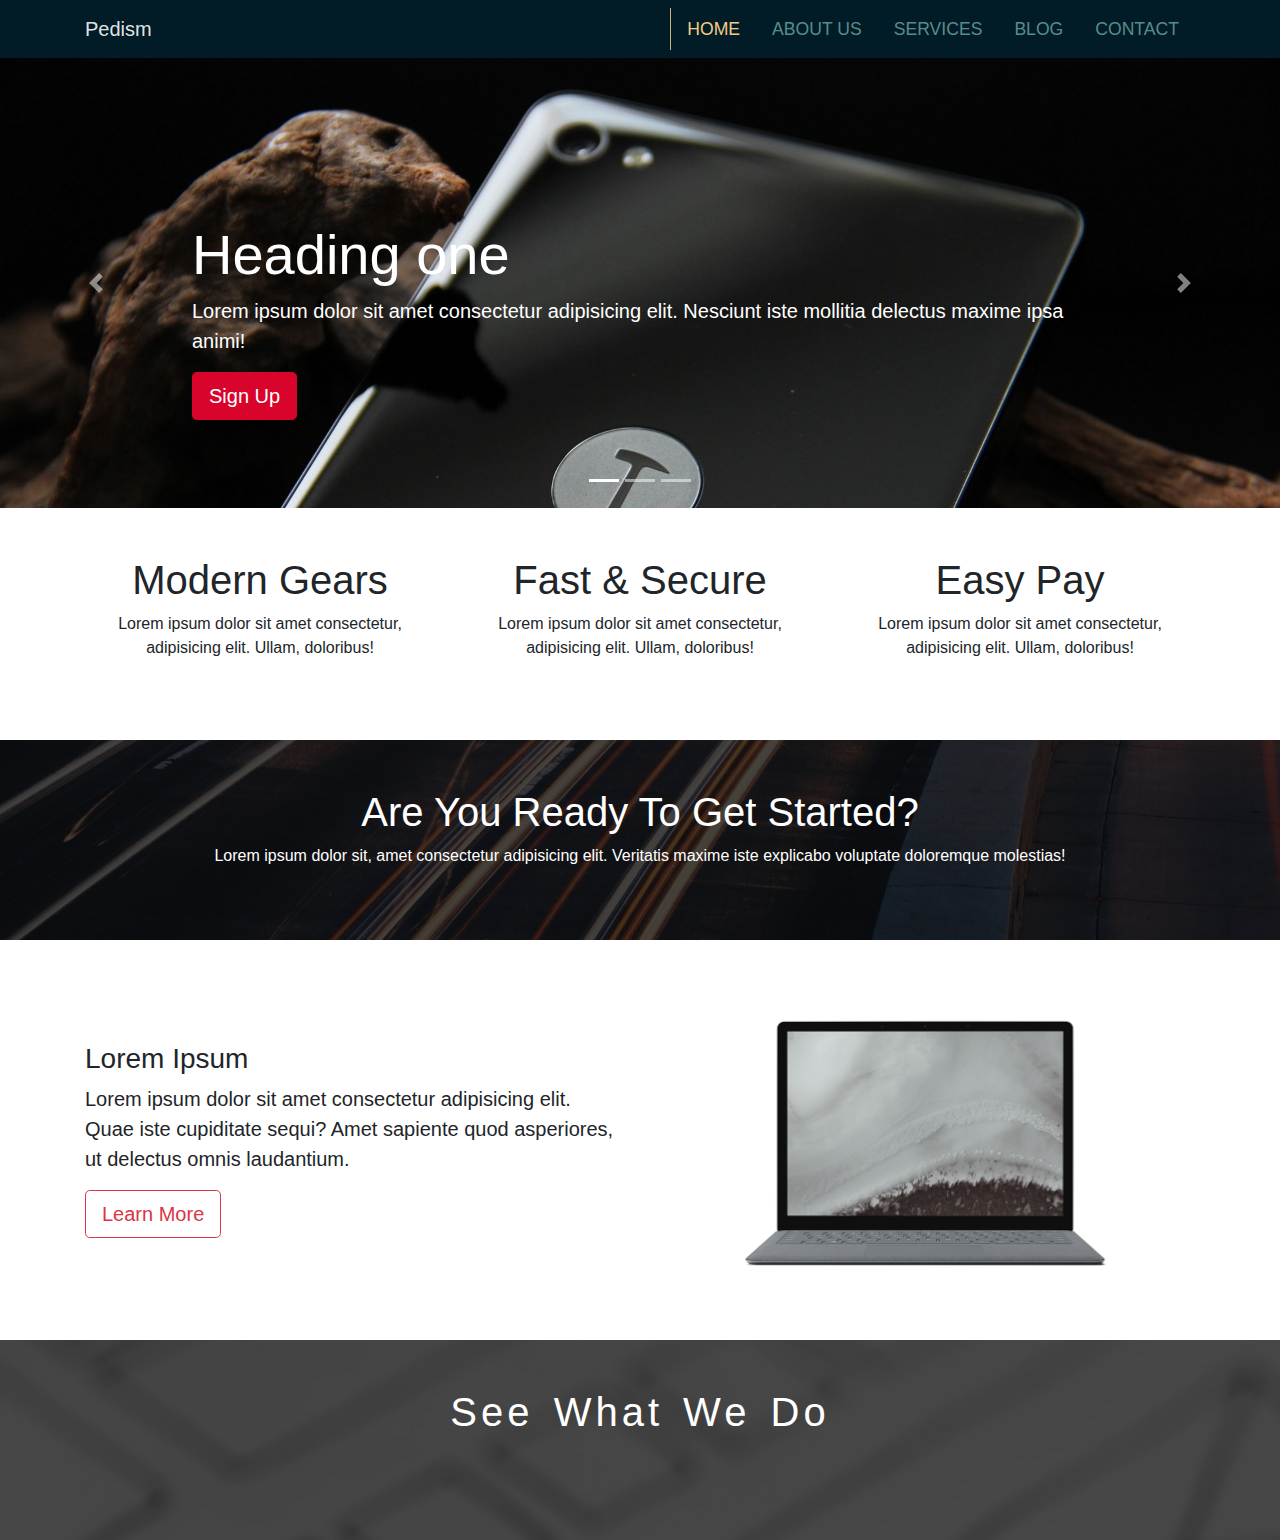
==== index.html @ 2d9d9b11 "Setup video Section" ====
<!DOCTYPE html>
<html lang="en">
  <head>
    <meta charset="UTF-8" />
    <meta name="viewport" content="width=device-width, initial-scale=1.0" />
    <meta http-equiv="X-UA-Compatible" content="ie=edge" />
    <link
      rel="stylesheet"
      href="https://use.fontawesome.com/releases/v5.8.1/css/all.css"
      integrity="sha384-50oBUHEmvpQ+1lW4y57PTFmhCaXp0ML5d60M1M7uH2+nqUivzIebhndOJK28anvf"
      crossorigin="anonymous"
    />
    <link
      rel="stylesheet"
      href="https://stackpath.bootstrapcdn.com/bootstrap/4.3.1/css/bootstrap.min.css"
      integrity="sha384-ggOyR0iXCbMQv3Xipma34MD+dH/1fQ784/j6cY/iJTQUOhcWr7x9JvoRxT2MZw1T"
      crossorigin="anonymous"
    />
    <link rel="stylesheet" href="css/style.css" />
    <title>Pedism Theme</title>
  </head>

  <body>
    <nav class="navbar navbar-expand-sm navbar-dark bg-dark">
      <div class="container">
        <a href="home.index" class="navbar-brand">Pedism</a>
        <button
          class="navbar-toggler"
          data-toggle="collapse"
          data-target="#navbarCollapse"
        >
          <span class="navbar-toggler-icon"></span>
        </button>
        <div id="navbarCollapse" class="collapse navbar-collapse ">
          <ul class="navbar-nav ml-auto">
            <li class="nav-item active ">
              <a href="home.html" class="nav-link">Home</a>
            </li>
            <li class="nav-item ">
              <a href="about.html" class="nav-link ">About Us</a>
            </li>
            <li class="nav-item ">
              <a href="services.html" class="nav-link ">Services</a>
            </li>
            <li class="nav-item">
              <a href="blog.html" class="nav-link ">Blog</a>
            </li>
            <li class="nav-item">
              <a href="contact.html" class="nav-link ">Contact</a>
            </li>
          </ul>
        </div>
      </div>
    </nav>

    <!-- ShowCase  -->
    <section id="showcase">
      <div id="carousel1" class="carousel slide" data-ride="carousel">
        <ol class="carousel-indicators">
          <li class="active" data-target="#carousel1" data-slide-to="0"></li>
          <li data-target="#carousel1" data-slide-to="1"></li>
          <li data-target="#carousel1" data-slide-to="2"></li>
        </ol>
        <div class="carousel-inner">
          <div class="carousel-item carousel-img-1 active">
            <div class="container">
              <div class="carousel-caption d-none d-sm-block mb-5 text-left">
                <h1 class="display-4">Heading one</h1>
                <p class="lead">
                  Lorem ipsum dolor sit amet consectetur adipisicing elit.
                  Nesciunt iste mollitia delectus maxime ipsa animi!
                </p>
                <a href="#" class="btn btn-danger btn-lg">Sign Up</a>
              </div>
            </div>
          </div>
          <div class="carousel-item carousel-img-2">
            <div class="container">
              <div class="carousel-caption d-none d-sm-block mb-5 text-right">
                <h1 class="display-4">Heading Two</h1>
                <p class="lead">
                  Lorem ipsum dolor sit amet consectetur adipisicing elit.
                  Nesciunt iste mollitia delectus maxime ipsa animi!
                </p>
                <a href="#" class="btn btn-primary btn-lg">Read More</a>
              </div>
            </div>
          </div>
          <div class="carousel-item carousel-img-3 ">
            <div class="container">
              <div class="carousel-caption d-none d-sm-block mb-5 text-center">
                <h1 class="display-4">Heading Three</h1>
                <p class="lead">
                  Lorem ipsum dolor sit amet consectetur adipisicing elit.
                  Nesciunt iste mollitia delectus maxime ipsa animi!
                </p>
                <a href="#" class="btn btn-info btn-lg">Contact Us</a>
              </div>
            </div>
          </div>
        </div>
        <!-- Carousel Controls -->
        <!-- prev -->
        <a
          class="carousel-control-prev"
          data-target="#carousel1"
          data-slide="prev"
        >
          <span class="carousel-control-prev-icon"></span>
        </a>

        <!-- next -->
        <a
          class="carousel-control-next"
          data-target="#carousel1"
          data-slide="next"
        >
          <span class="carousel-control-next-icon"></span>
        </a>
      </div>
    </section>

    <!-- Home Icons -->
    <section id="home-icons" class="py-5">
      <div class="container">
        <div class="row text-center">
          <div class="col-md-4 mb-3">
            <i class="fas fa-cog fa-3x mb-2"></i>
            <h1>Modern Gears</h1>
            <p>
              Lorem ipsum dolor sit amet consectetur, adipisicing elit. Ullam,
              doloribus!
            </p>
          </div>
          <div class="col-md-4 mb-3">
            <i class="fas fa-cloud fa-3x mb-2"></i>
            <h1>Fast &amp; Secure</h1>
            <p>
              Lorem ipsum dolor sit amet consectetur, adipisicing elit. Ullam,
              doloribus!
            </p>
          </div>
          <div class="col-md-4 mb-3">
            <i class="fas fa-cart-plus fa-3x mb-2"></i>
            <h1>Easy Pay</h1>
            <p>
              Lorem ipsum dolor sit amet consectetur, adipisicing elit. Ullam,
              doloribus!
            </p>
          </div>
        </div>
      </div>
    </section>
    <!-- Home Heading -->
    <section id="home-heading">
      <div class="dark-overlay">
        <div class="row text-center">
          <div class="col">
            <div class="container pt-5">
              <h1 class="text-capitalize">Are you ready to get started?</h1>
              <p class="d-none d-md-block">
                Lorem ipsum dolor sit, amet consectetur adipisicing elit.
                Veritatis maxime iste explicabo voluptate doloremque molestias!
              </p>
            </div>
          </div>
        </div>
      </div>
    </section>

    <!-- Home Info  -->
    <section id="home-info" class="py-5">
      <div class="container">
        <div class="row align-items-center">
          <div class="col-md-6">
            <h3>Lorem Ipsum</h3>
            <p class="lead">
              Lorem ipsum dolor sit amet consectetur adipisicing elit. Quae iste
              cupiditate sequi? Amet sapiente quod asperiores, ut delectus omnis
              laudantium.
            </p>
            <a href="#" class="btn btn-outline-danger btn-lg">Learn More</a>
          </div>
          <div class="col-md-6">
            <img src="img/laptop.png" alt="" class="img-fluid" />
          </div>
        </div>
      </div>
    </section>

    <!-- Video Section -->
    <section id="video-section">
      <div class="dark-overlay">
        <div class="row">
          <div class="col text-center">
            <div class="container p-5">
              <a class="video " href="#" data-toggle="modal" data-target="#videoModal" data-video="https://youtube.com/embed/qWsB8U0KSF0">
                <i class="fas fa-play fa-3x"></i>
              </a>
              <h1>See What We Do</h1>
          </div>
        </div>
      </div>
    </section>
    <!-- Video Modal -->
    <div id="videoModal" class="modal fade">
      <div class="modal-dialog">
        <div class="modal-content">
          <div class="modal-body">
              <button class="close" data-dismiss="modal">
                  &times;
              </button>
              <iframe src="" class="mt-2" frameborder="0" width="100%" height="350px" allowfullscreen></iframe>
          </div>
        </div>
      </div>
    </div>
    <!-- Scripts -->
    <script
      src="https://code.jquery.com/jquery-3.3.1.min.js"
      integrity="sha256-FgpCb/KJQlLNfOu91ta32o/NMZxltwRo8QtmkMRdAu8="
      crossorigin="anonymous"
    ></script>
    <script
      src="https://cdnjs.cloudflare.com/ajax/libs/popper.js/1.14.7/umd/popper.min.js"
      integrity="sha384-UO2eT0CpHqdSJQ6hJty5KVphtPhzWj9WO1clHTMGa3JDZwrnQq4sF86dIHNDz0W1"
      crossorigin="anonymous"
    ></script>
    <script
      src="https://stackpath.bootstrapcdn.com/bootstrap/4.3.1/js/bootstrap.min.js"
      integrity="sha384-JjSmVgyd0p3pXB1rRibZUAYoIIy6OrQ6VrjIEaFf/nJGzIxFDsf4x0xIM+B07jRM"
      crossorigin="anonymous"
    ></script>

    <script>
      $("#year").text(new Date().getFullYear());

      // Carousel
      $(".carousel").carousel({
        interval: 6000,
        pause: "hover"
      });

      // Scroll Spy
      $("body").scrollspy({ target: "#main-nav" });

      // Add smooth scrolling
      $("#main-nav a").on("click", function(e) {
        // Check for a hash value
        if (this.hash !== "") {
          // Prevent default behavior
          e.preventDefault();

          // Store hash
          const hash = this.hash;

          // Animate smooth scroll
          $("html, body").animate(
            {
              scrollTop: $(hash).offset().top
            },
            900,
            function() {
              // Add hash to URL after scroll
              window.location.hash = hash;
            }
          );
        }
      });

      // Video Play
      $(function(){
        $(".video").click(function(){
          var theModal=$(this).data("target"),
          videoSRC=$(this).attr("data-video"),
          videoSRCauto =videoSRC+ "?modestbranding=1&rel=0&controls=0&showinfo=0&html5=1&autoplay=1";
          $(theModal + ' iframe').attr('src',videoSRCauto);
          $(theModal + ' button.close').click(function(){
            $(theModal + ' iframe').attr('src', videoSRC);
          });
        });
      });

    </script>
  </body>
</html>
---- css/style.css ----
/* Colors */
.bg-dark {
  background-color: #011c26 !important;
}

.btn-danger {
  background-color: #d9042b;
  border-color: #d9042b;
}
.btn-danger:hover {
  background-color: #6b0c22;
  color: rgba(255, 255, 255, 0.5);
  border-color: #6b0c22;
}

.btn-primary {
  color: rgb(88, 140, 140);
  background-color: #011c26;
  border-color: #011c26;
}
.btn-primary:hover {
  color: rgb(78, 190, 190);
  background-color: rgb(5, 55, 73);
  border-color: rgb(5, 55, 73);
}

/* Navbar */
.navbar .nav-item.active {
  border-left: 1px solid #f4cb89db;
}
.navbar .navbar-nav .nav-link {
  color: #588c8c;
  padding: 0.5rem 1rem;
  font-size: 110%;
  text-transform: uppercase;
}
.navbar .navbar-nav .nav-link:hover {
  color: rgba(244, 203, 137, 0.8);
}
.navbar .navbar-nav .active > .nav-link {
  color: #f4cb89;
}
.navbar .navbar-brand {
  color: rgba(255, 255, 255, 0.9) !important;
}

/* ShowCase */
.carousel-item {
  height: 450px;
}
.carousel-img-1 {
  background: url(../img/image1.jpg);
  background-size: cover;
}
.carousel-img-2 {
  background: url(../img/image2.jpg);
  background-size: cover;
}
.carousel-img-3 {
  background: url(../img/image3.jpg);
  background-size: cover;
}

/* Home Heading  */
#home-heading {
  position: relative;
  color: #fff;
  background: url(../img/lights.jpg);
  min-height: 200px;
  background-repeat: no-repeat;
  background-attachment: fixed;
}
.dark-overlay {
  background: rgba(0, 0, 0, 0.7);
  position: absolute;
  left: 0;
  top: 0;
  width: 100%;
  height: 100%;
}

/* Video Section */

#video-section {
  position: relative;
  color: #fff;
  background: url(../img/media.jpg);
  min-height: 200px;
  background-repeat: no-repeat;
  word-spacing: 5px;
  letter-spacing: 4px;
}
#video-section .video {
  color: #fff;
}
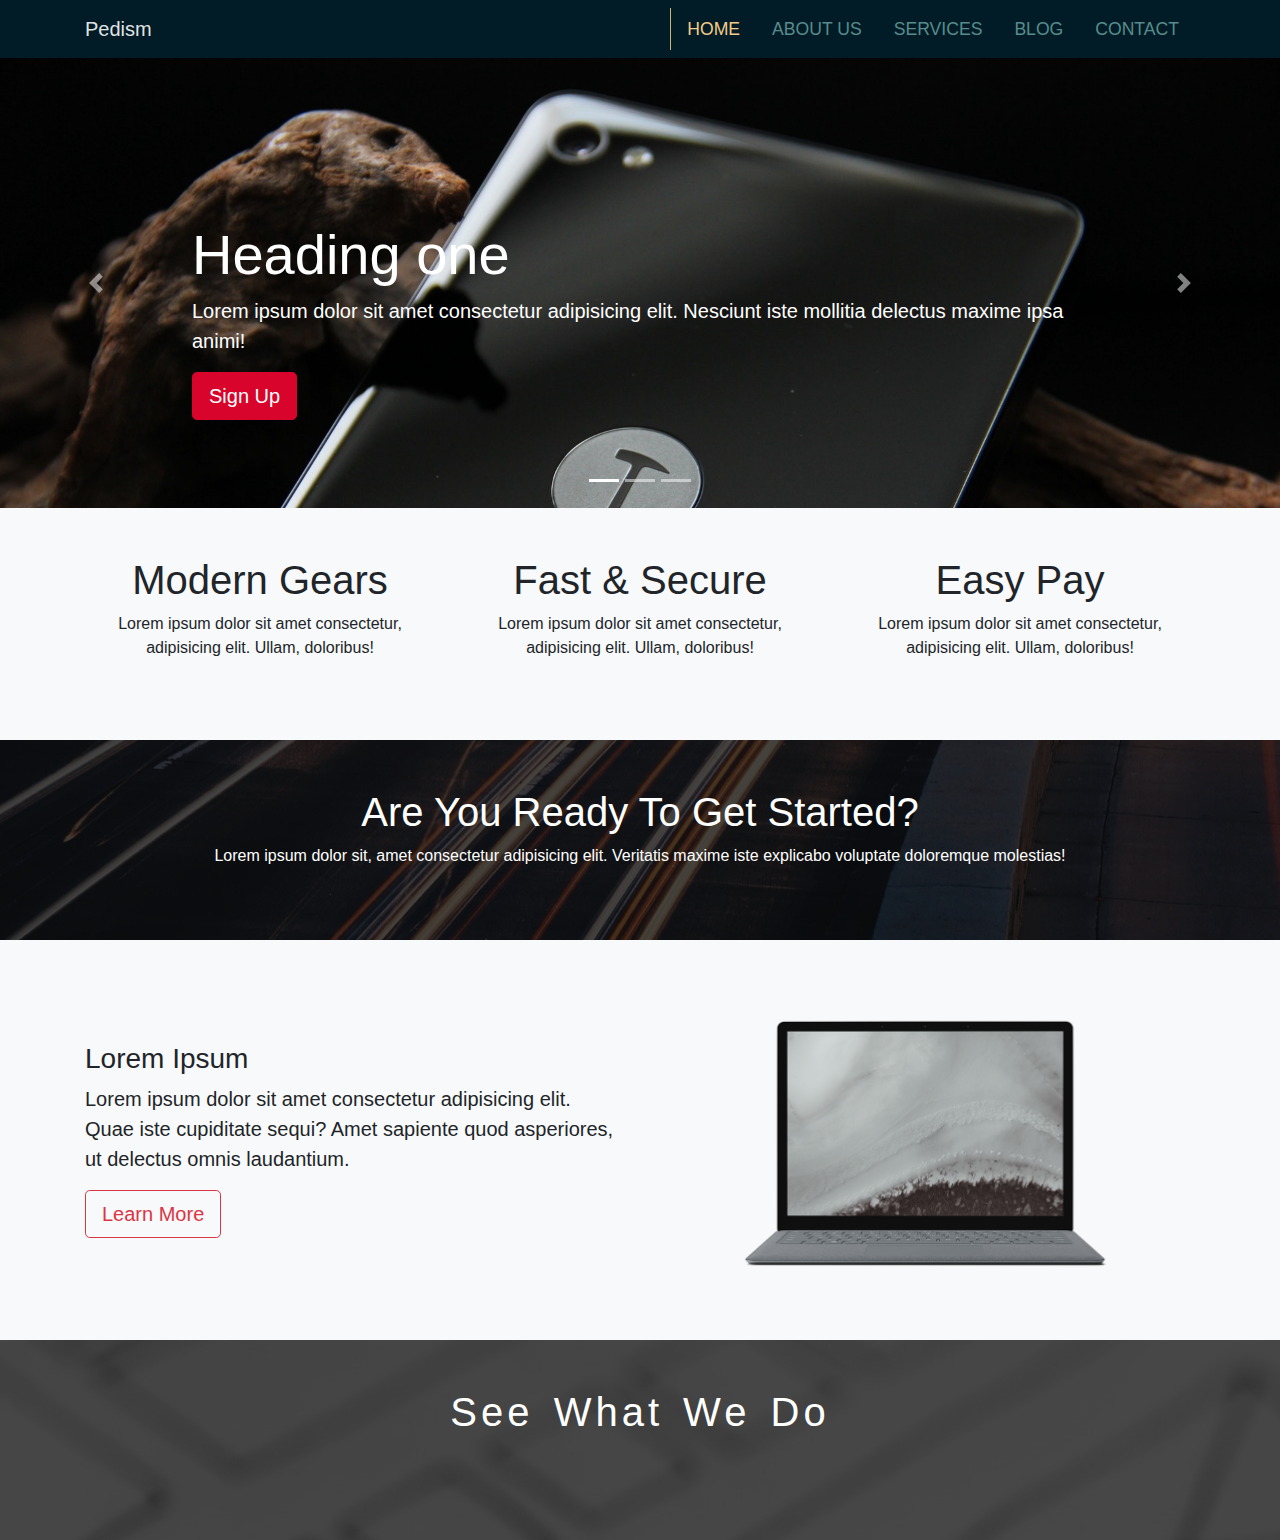
==== commit eab1e4ce: "change background-color to light" ====
--- a/index.html
+++ b/index.html
@@ -121,7 +121,7 @@
     </section>
 
     <!-- Home Icons -->
-    <section id="home-icons" class="py-5">
+    <section id="home-icons" class="py-5 bg-light">
       <div class="container">
         <div class="row text-center">
           <div class="col-md-4 mb-3">
@@ -169,7 +169,7 @@
     </section>
 
     <!-- Home Info  -->
-    <section id="home-info" class="py-5">
+    <section id="home-info" class="py-5 bg-light">
       <div class="container">
         <div class="row align-items-center">
           <div class="col-md-6">
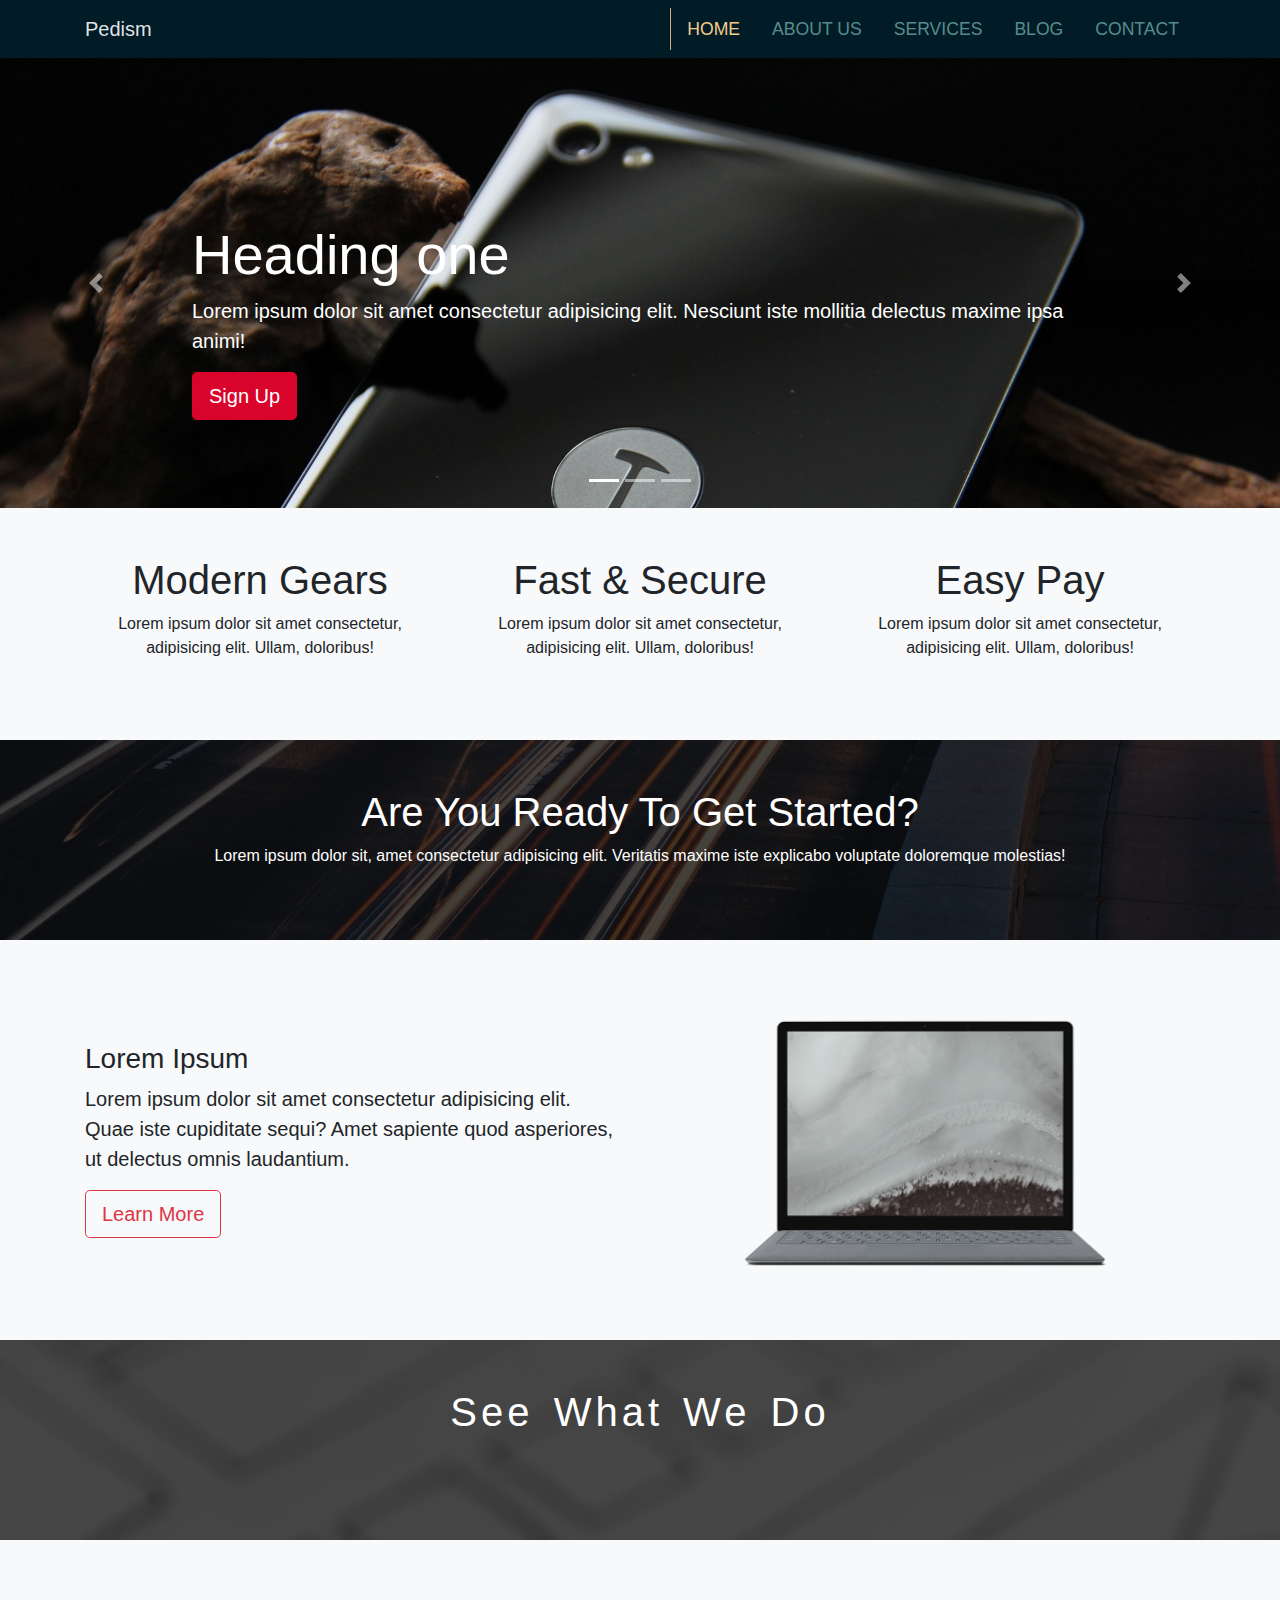
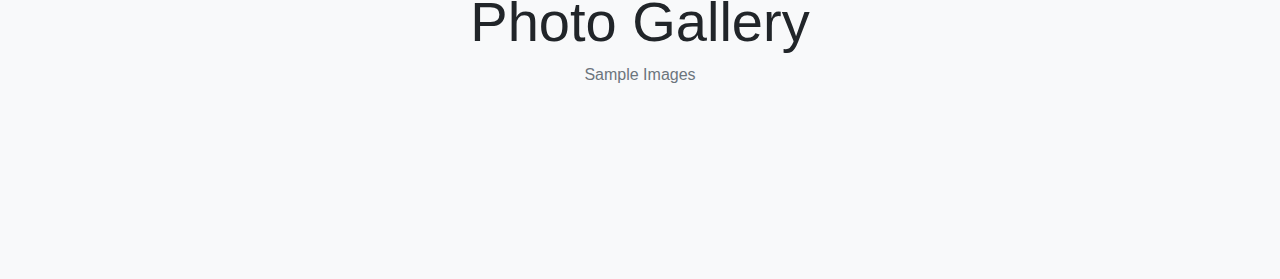
==== commit 0d63525a: "setup photo gallery" ====
--- a/index.html
+++ b/index.html
@@ -215,6 +215,97 @@
         </div>
       </div>
     </div>
+    <!-- Photo Gallery -->
+    <div id="photo-gallery" class="py-5 bg-light">
+      <div class="container">
+        <div class="text-center mb-5">
+        <h1 class="display-4">Photo Gallery</h1>
+        <p class="text-muted">Sample Images</p>
+        </div>
+        <div class="row mb-4 text-center">
+          <div class="col-md-4">
+            <img data-toggle="modal" data-target="#img-1" src="https://source.unsplash.com/random/300x300" alt="" class="img-fluid i-modal">
+            <div id="img-1" class="modal fade">
+              <div class="modal-dialog">
+                <div class="modal-content">
+                  <div class="d-flex">
+                    <img  src="https://source.unsplash.com/random/300x300" alt="" class="img-fluid">
+                    <button class="close align-self-start" data-dismiss="modal">&times;</button>
+                  </div>
+                </div>
+              </div>
+            </div>
+          </div>
+          <div class="col-md-4">
+              <img data-toggle="modal" data-target="#img-2" src="https://source.unsplash.com/random/301x301" alt="" class="img-fluid i-modal">
+              <div id="img-2" class="modal fade">
+                <div class="modal-dialog">
+                  <div class="modal-content">
+                    <div class="d-flex">
+                      <img  src="https://source.unsplash.com/random/301x301" alt="" class="img-fluid">
+                      <button class="close align-self-start" data-dismiss="modal">&times;</button>
+                    </div>
+                  </div>
+                </div>
+              </div>
+          </div>
+          <div class="col-md-4">
+                <img data-toggle="modal" data-target="#img-3" src="https://source.unsplash.com/random/302x302" alt="" class="img-fluid i-modal">
+                <div id="img-3" class="modal fade">
+                  <div class="modal-dialog">
+                    <div class="modal-content">
+                      <div class="d-flex">
+                        <img  src="https://source.unsplash.com/random/302x302" alt="" class="img-fluid">
+                        <button class="close align-self-start" data-dismiss="modal">&times;</button>
+                      </div>
+                    </div>
+                  </div>
+                </div>
+          </div>
+        </div>
+        <div class="row mb-4 text-center">
+            <div class="col-md-4">
+              <img data-toggle="modal" data-target="#img-4" src="https://source.unsplash.com/random/304x304" alt="" class="img-fluid i-modal">
+              <div id="img-4" class="modal fade">
+                <div class="modal-dialog">
+                  <div class="modal-content">
+                    <div class="d-flex">
+                      <img  src="https://source.unsplash.com/random/304x304" alt="" class="img-fluid">
+                      <button class="close align-self-start" data-dismiss="modal">&times;</button>
+                    </div>
+                  </div>
+                </div>
+              </div>
+            </div>
+            <div class="col-md-4">
+                <img data-toggle="modal" data-target="#img-5" src="https://source.unsplash.com/random/305x305" alt="" class="img-fluid i-modal">
+                <div id="img-5" class="modal fade">
+                  <div class="modal-dialog">
+                    <div class="modal-content">
+                      <div class="d-flex">
+                        <img  src="https://source.unsplash.com/random/305x305" alt="" class="img-fluid">
+                        <button class="close align-self-start" data-dismiss="modal">&times;</button>
+                      </div>
+                    </div>
+                  </div>
+                </div>
+            </div>
+            <div class="col-md-4">
+                  <img data-toggle="modal" data-target="#img-6" src="https://source.unsplash.com/random/306x306" alt="" class="img-fluid i-modal">
+                  <div id="img-6" class="modal fade">
+                    <div class="modal-dialog">
+                      <div class="modal-content">
+                        <div class="d-flex">
+                          <img  src="https://source.unsplash.com/random/306x306" alt="" class="img-fluid">
+                          <button class="close align-self-start" data-dismiss="modal">&times;</button>
+                        </div>
+                      </div>
+                    </div>
+                  </div>
+            </div>
+          </div>
+      </div>
+    </div>
     <!-- Scripts -->
     <script
       src="https://code.jquery.com/jquery-3.3.1.min.js"
@@ -231,7 +322,6 @@
       integrity="sha384-JjSmVgyd0p3pXB1rRibZUAYoIIy6OrQ6VrjIEaFf/nJGzIxFDsf4x0xIM+B07jRM"
       crossorigin="anonymous"
     ></script>
-
     <script>
       $("#year").text(new Date().getFullYear());
 
@@ -281,6 +371,8 @@
         });
       });
 
+      
+            
     </script>
   </body>
 </html>
--- a/css/style.css
+++ b/css/style.css
@@ -1,3 +1,6 @@
+body {
+  overflow-x: hidden;
+}
 /* Colors */
 .bg-dark {
   background-color: #011c26 !important;
@@ -93,3 +96,93 @@
 #video-section .video {
   color: #fff;
 }
+
+/* Gallery */
+
+#photo-gallery img {
+  transition: box-shadow ease-in-out 0.5s;
+}
+#photo-gallery img.i-modal:hover {
+  cursor: pointer;
+  box-shadow: 2px 2px 10px 0.2rem rgba(0, 0, 0, 0.7);
+}
+.modal .modal-dialog {
+  margin-left: auto;
+  margin-right: auto;
+}
+.modal .modal-dialog button {
+  position: absolute;
+  right: 10px;
+  color: #fff;
+  font-size: 200%;
+}
+.modal .modal-content {
+  width: 720px;
+  height: 500px;
+}
+.modal img {
+  width: 100%;
+  height: 100%;
+}
+
+@media screen And (max-width: 768px) {
+  .modal .modal-content,
+  .modal img {
+    width: 500px;
+    height: 450px;
+    margin-left: auto;
+    margin-right: auto;
+  }
+  .modal .modal-dialog {
+    margin-left: auto;
+    margin-right: auto;
+  }
+}
+
+@media screen And (max-width: 425px) {
+  #photo-gallery img {
+    margin-bottom: 15px;
+  }
+  .modal .modal-content,
+  .modal img {
+    width: 420px;
+    height: 420px;
+    margin-left: auto;
+    margin-right: auto;
+  }
+  .modal .modal-dialog {
+    padding-top: 50px;
+  }
+}
+
+@media screen And (max-width: 375px) {
+  #photo-gallery img {
+    margin-bottom: 15px;
+  }
+  .modal .modal-content,
+  .modal img {
+    width: 370px;
+    height: 370px;
+    margin-left: auto;
+    margin-right: auto;
+  }
+  .modal .modal-dialog {
+    padding-top: 60px;
+  }
+}
+
+@media screen And (max-width: 325px) {
+  #photo-gallery img {
+    margin-bottom: 15px;
+  }
+  .modal .modal-content,
+  .modal img {
+    width: 320px;
+    height: 320px;
+    margin-left: auto;
+    margin-right: auto;
+  }
+  .modal .modal-dialog {
+    padding-top: 70px;
+  }
+}
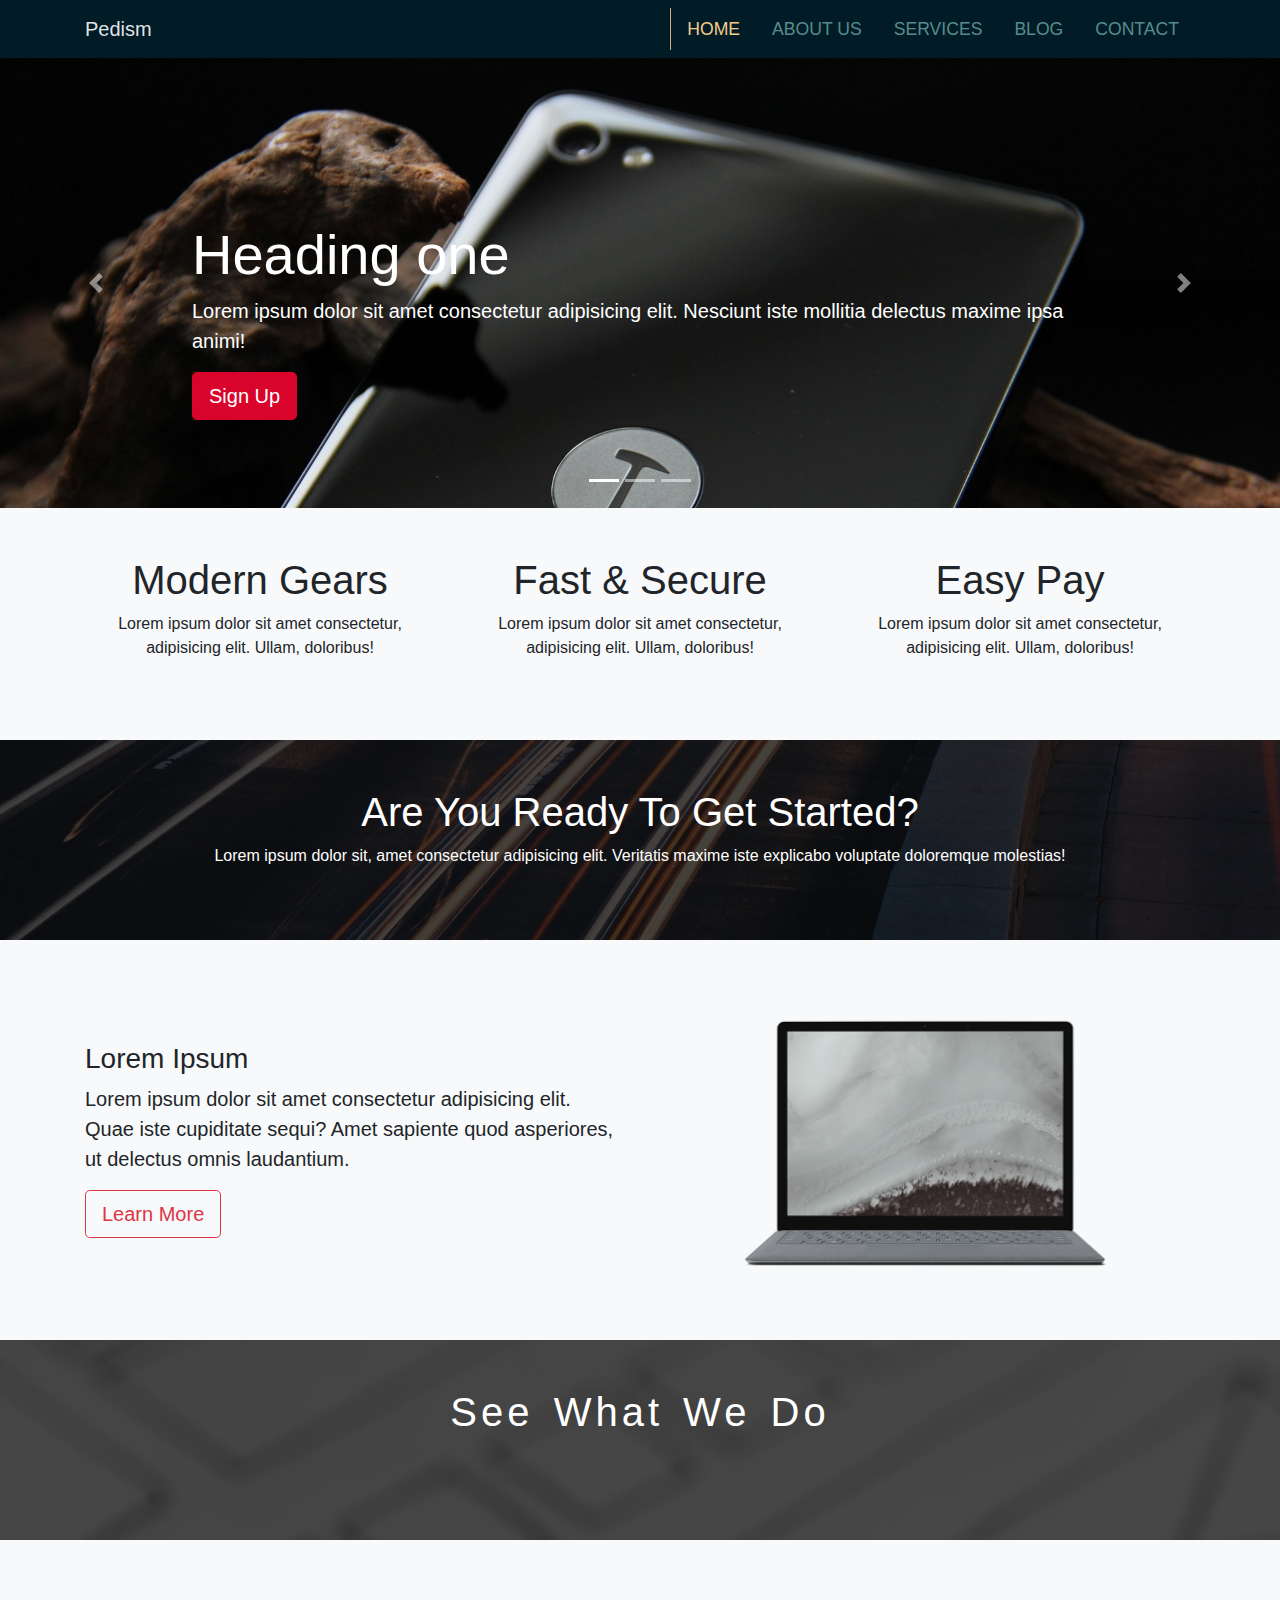
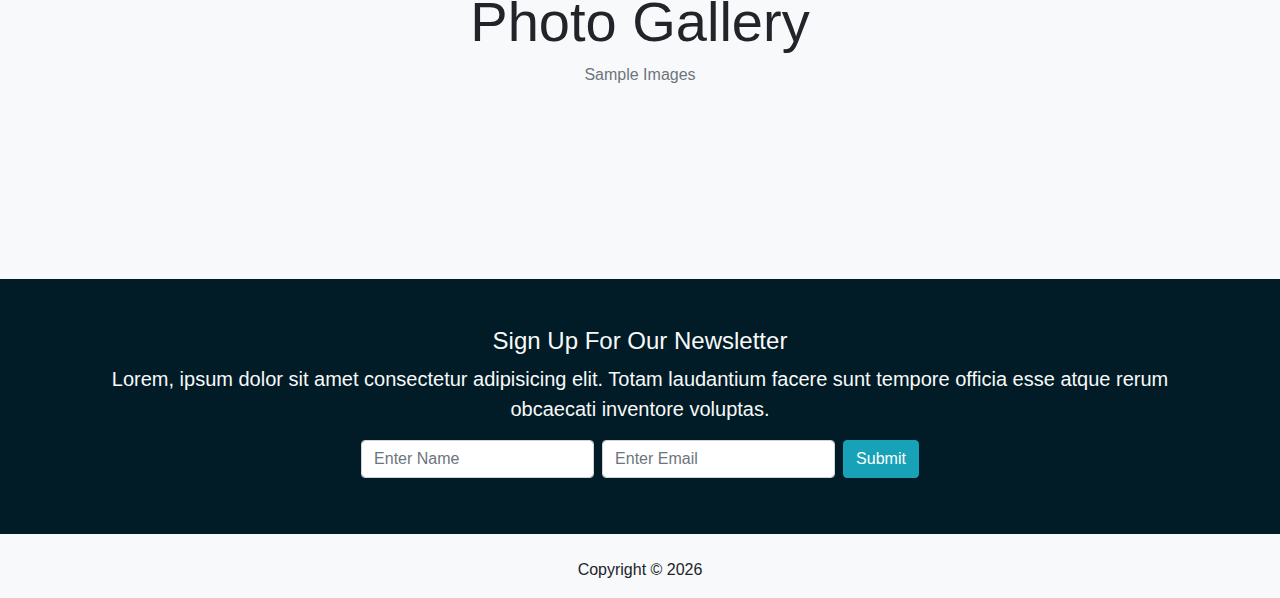
==== commit 1f63033c: "Setup newsletter and mainFooter" ====
--- a/index.html
+++ b/index.html
@@ -82,7 +82,7 @@
                   Lorem ipsum dolor sit amet consectetur adipisicing elit.
                   Nesciunt iste mollitia delectus maxime ipsa animi!
                 </p>
-                <a href="#" class="btn btn-primary btn-lg">Read More</a>
+                <a href="#" class="btn btn-info btn-lg">Read More</a>
               </div>
             </div>
           </div>
@@ -306,6 +306,33 @@
           </div>
       </div>
     </div>
+    <!-- Newsletter Section -->
+    <section id="newsletter" class="p-5 bg-dark text-center">
+      <div class="container">
+        <div class="row ">
+          <div class="col">
+            <h4 class="text-capitalize text-light">sign up for our newsletter</h4>
+            <p class="text-light lead">Lorem, ipsum dolor sit amet consectetur adipisicing elit. Totam laudantium facere sunt tempore officia esse atque rerum obcaecati inventore voluptas.</p>
+              <form class="form-inline justify-content-center">
+                  <input class="form-control mb-2 mr-2" type="text" placeholder="Enter Name">
+                  <input class="form-control mb-2 mr-2" type="text" placeholder="Enter Email">
+                  <button class="btn btn-info align-self-start mb-2">Submit</button>
+              </form>
+        </div>
+        </div>
+      </div>
+    </section>
+    <!-- Main Footer -->
+    <footer id="main-footer" class="text-center pt-4 bg-light">
+      <div class="container">
+        <div class="row">
+          <div class="col">
+            <p>Copyright &copy; <span id="year"></span></p>
+          </div>
+        </div>
+      </div>
+    </footer>
+
     <!-- Scripts -->
     <script
       src="https://code.jquery.com/jquery-3.3.1.min.js"
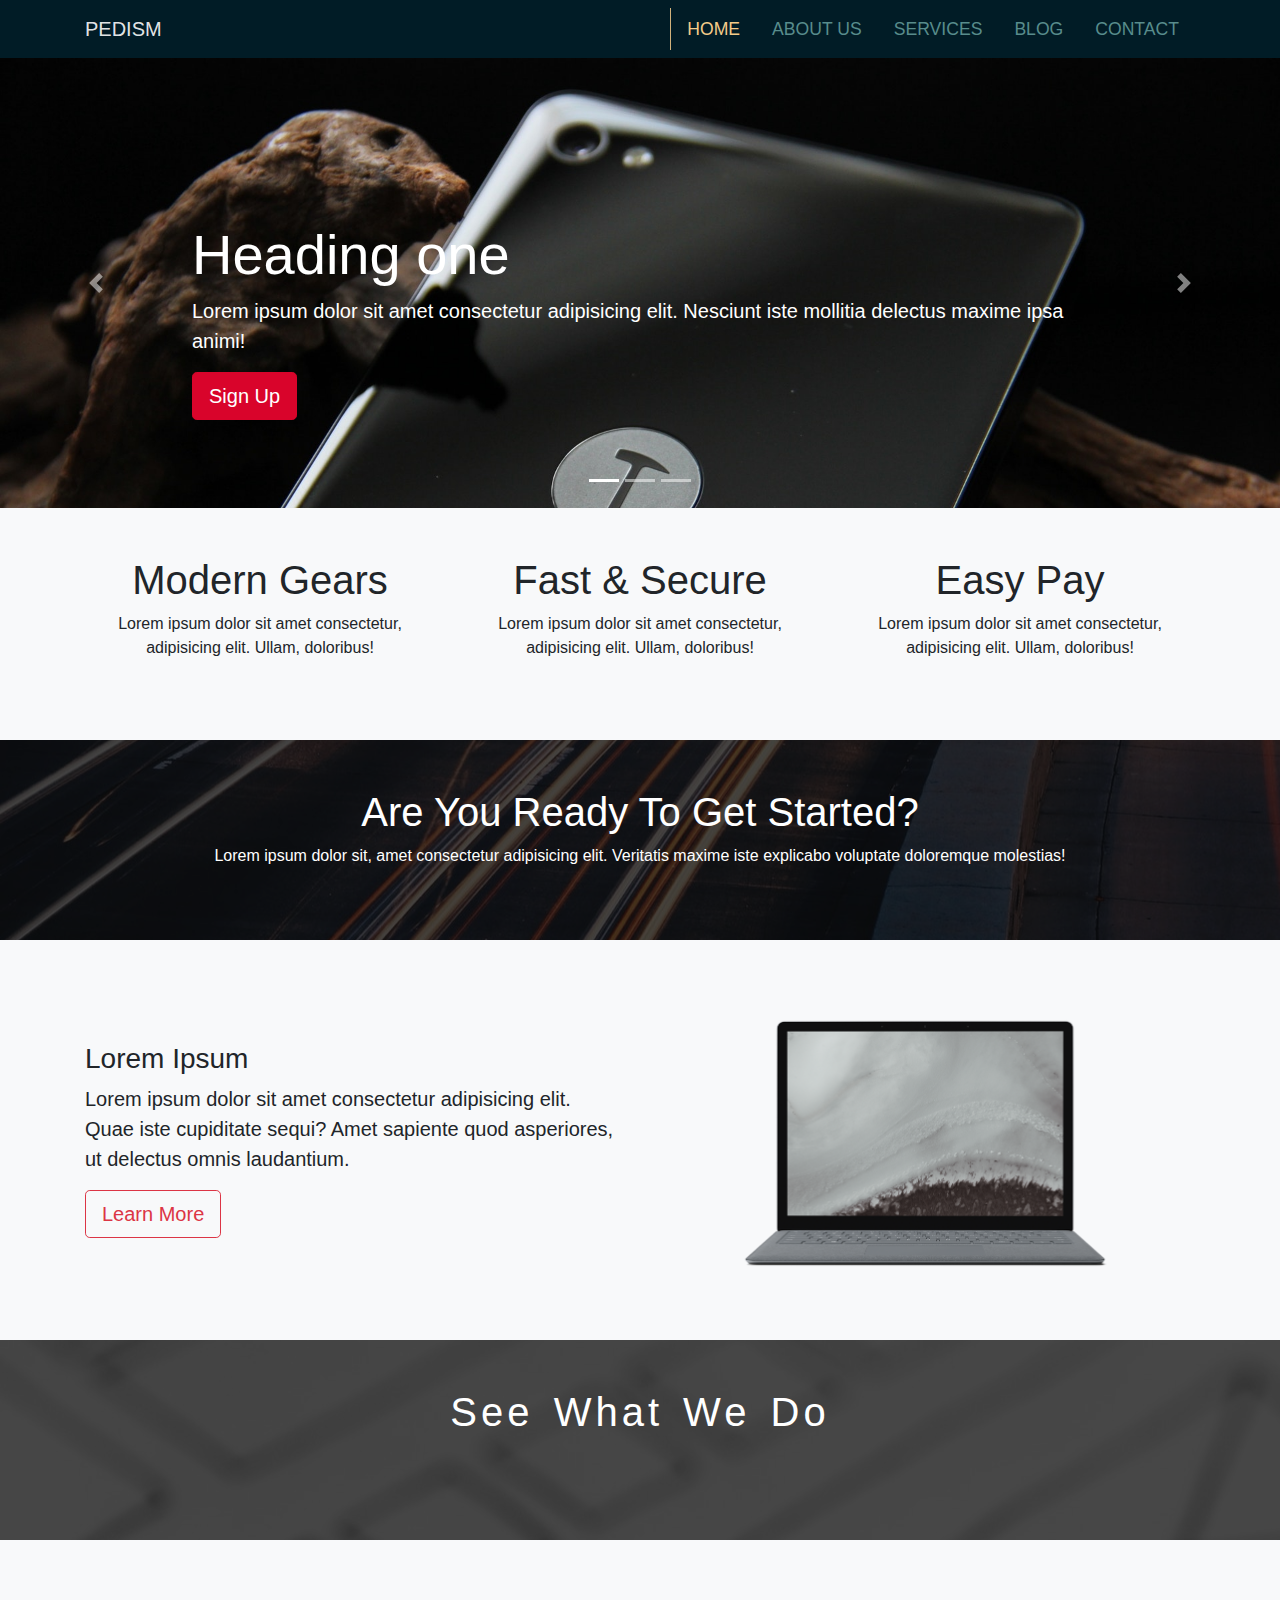
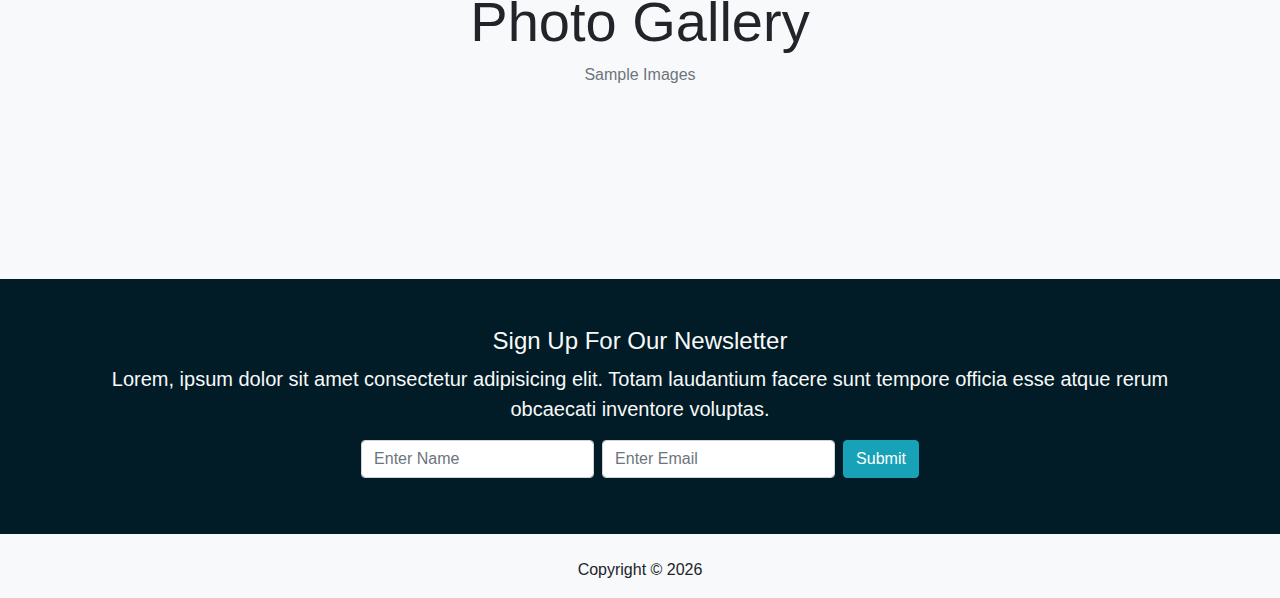
==== commit 1daf2ed9: "Make navbrand uppercase" ====
--- a/index.html
+++ b/index.html
@@ -20,10 +20,10 @@
     <title>Pedism Theme</title>
   </head>
 
-  <body>
+  <body class="bg-light">
     <nav class="navbar navbar-expand-sm navbar-dark bg-dark">
       <div class="container">
-        <a href="home.index" class="navbar-brand">Pedism</a>
+        <a href="index.html" class="navbar-brand text-uppercase">Pedism</a>
         <button
           class="navbar-toggler"
           data-toggle="collapse"
@@ -34,7 +34,7 @@
         <div id="navbarCollapse" class="collapse navbar-collapse ">
           <ul class="navbar-nav ml-auto">
             <li class="nav-item active ">
-              <a href="home.html" class="nav-link">Home</a>
+              <a href="index.html" class="nav-link">Home</a>
             </li>
             <li class="nav-item ">
               <a href="about.html" class="nav-link ">About Us</a>
@@ -323,7 +323,7 @@
       </div>
     </section>
     <!-- Main Footer -->
-    <footer id="main-footer" class="text-center pt-4 bg-light">
+    <footer id="main-footer" class="text-center pt-4">
       <div class="container">
         <div class="row">
           <div class="col">
@@ -356,33 +356,6 @@
       $(".carousel").carousel({
         interval: 6000,
         pause: "hover"
-      });
-
-      // Scroll Spy
-      $("body").scrollspy({ target: "#main-nav" });
-
-      // Add smooth scrolling
-      $("#main-nav a").on("click", function(e) {
-        // Check for a hash value
-        if (this.hash !== "") {
-          // Prevent default behavior
-          e.preventDefault();
-
-          // Store hash
-          const hash = this.hash;
-
-          // Animate smooth scroll
-          $("html, body").animate(
-            {
-              scrollTop: $(hash).offset().top
-            },
-            900,
-            function() {
-              // Add hash to URL after scroll
-              window.location.hash = hash;
-            }
-          );
-        }
       });
 
       // Video Play
--- a/css/style.css
+++ b/css/style.css
@@ -2,6 +2,10 @@
   overflow-x: hidden;
 }
 /* Colors */
+.bg-sp {
+  background-color: #012f40;
+}
+
 .bg-dark {
   background-color: #011c26 !important;
 }
@@ -125,6 +129,24 @@
   height: 100%;
 }
 
+/* About Us */
+
+/* About Header */
+#pageHeader {
+  background-image: url(../img/image1.jpg);
+  height: 200px;
+  background-attachment: fixed;
+  background-position: 0px -200px;
+  color: #fff;
+  opacity: 0.95;
+}
+
+/* About Us */
+#aboutUs img {
+  transform: translateY(-80px);
+}
+
+/* Medias */
 @media screen And (max-width: 768px) {
   .modal .modal-content,
   .modal img {
@@ -137,6 +159,23 @@
     margin-left: auto;
     margin-right: auto;
   }
+}
+
+/* FAQ */
+#FAQ .header {
+  letter-spacing: 4px;
+  word-spacing: 4px;
+  font-style: italic;
+}
+#FAQ .card-header {
+  transition: all ease-in-out 0.5s;
+}
+#FAQ .card-header:hover {
+  background: #588c8c;
+  box-shadow: 2px 2px 5px 0.2rem rgba(123, 199, 199, 0.9);
+}
+#FAQ hr {
+  background-color: rgba(244, 203, 137, 0.4);
 }
 
 @media screen And (max-width: 425px) {
